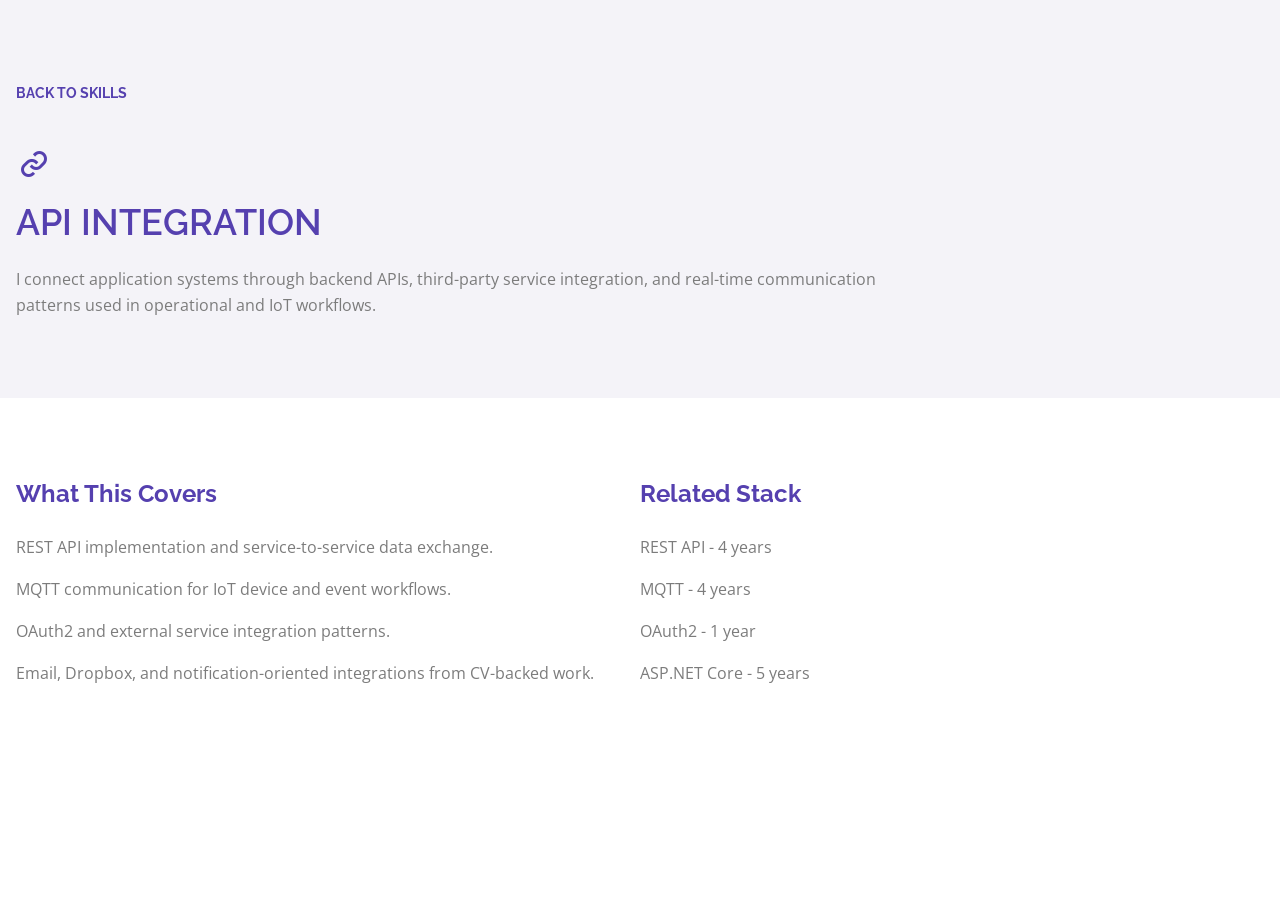
==== skills/api-integration.html @ 50626a50 "Add project links skill pages and contact map" ====
<!DOCTYPE html>
<html lang="en">
  <head>
    <meta charset="utf-8" />
    <meta name="viewport" content="width=device-width, initial-scale=1, shrink-to-fit=no" />
    <title>API Integration | Vuong Tan Nhac</title>
    <meta name="description" content="API integration skills for Vuong Tan Nhac, Senior .NET Developer." />
    <link rel="icon" type="image/png" href="/assets/img/favicon.png" />
    <link crossorigin="crossorigin" href="https://fonts.gstatic.com" rel="preconnect" />
    <link href="https://fonts.googleapis.com/css2?family=Open+Sans:wght@300;400;600;700&family=Raleway:wght@500;600;700&display=swap" rel="stylesheet" />
    <link href="https://unpkg.com/boxicons@2.0.7/css/boxicons.min.css" rel="stylesheet" />
    <link crossorigin="anonymous" href="/assets/styles/main.min.css" media="screen" rel="stylesheet" />
    <style>
      .skill-list {
        display: grid;
        gap: 1rem;
      }
    </style>
  </head>
  <body class="bg-white font-body text-black">
    <main>
      <section class="bg-grey-50">
        <div class="container py-16 md:py-20">
          <a class="font-header text-sm font-bold uppercase text-primary" href="/#skills">Back to skills</a>
          <div class="pt-10">
            <i class="bx bx-link text-4xl text-primary"></i>
            <h1 class="pt-4 font-header text-3xl font-semibold uppercase text-primary sm:text-4xl">API Integration</h1>
            <p class="max-w-4xl pt-6 leading-relaxed text-grey-20">
              I connect application systems through backend APIs, third-party service integration, and real-time communication patterns used in operational and IoT workflows.
            </p>
          </div>
        </div>
      </section>
      <section class="container py-16 md:py-20">
        <div class="grid gap-10 md:grid-cols-2">
          <div>
            <h2 class="font-header text-2xl font-bold text-primary">What This Covers</h2>
            <ul class="skill-list pt-6 leading-relaxed text-grey-20">
              <li>REST API implementation and service-to-service data exchange.</li>
              <li>MQTT communication for IoT device and event workflows.</li>
              <li>OAuth2 and external service integration patterns.</li>
              <li>Email, Dropbox, and notification-oriented integrations from CV-backed work.</li>
            </ul>
          </div>
          <div>
            <h2 class="font-header text-2xl font-bold text-primary">Related Stack</h2>
            <ul class="skill-list pt-6 leading-relaxed text-grey-20">
              <li>REST API - 4 years</li>
              <li>MQTT - 4 years</li>
              <li>OAuth2 - 1 year</li>
              <li>ASP.NET Core - 5 years</li>
            </ul>
          </div>
        </div>
      </section>
    </main>
  </body>
</html>
---- assets/styles/main.min.css ----
*,:after,:before{--tw-border-spacing-x:0;--tw-border-spacing-y:0;--tw-translate-x:0;--tw-translate-y:0;--tw-rotate:0;--tw-skew-x:0;--tw-skew-y:0;--tw-scale-x:1;--tw-scale-y:1;--tw-pan-x: ;--tw-pan-y: ;--tw-pinch-zoom: ;--tw-scroll-snap-strictness:proximity;--tw-gradient-from-position: ;--tw-gradient-via-position: ;--tw-gradient-to-position: ;--tw-ordinal: ;--tw-slashed-zero: ;--tw-numeric-figure: ;--tw-numeric-spacing: ;--tw-numeric-fraction: ;--tw-ring-inset: ;--tw-ring-offset-width:0px;--tw-ring-offset-color:#fff;--tw-ring-color:rgba(59,130,246,.5);--tw-ring-offset-shadow:0 0 #0000;--tw-ring-shadow:0 0 #0000;--tw-shadow:0 0 #0000;--tw-shadow-colored:0 0 #0000;--tw-blur: ;--tw-brightness: ;--tw-contrast: ;--tw-grayscale: ;--tw-hue-rotate: ;--tw-invert: ;--tw-saturate: ;--tw-sepia: ;--tw-drop-shadow: ;--tw-backdrop-blur: ;--tw-backdrop-brightness: ;--tw-backdrop-contrast: ;--tw-backdrop-grayscale: ;--tw-backdrop-hue-rotate: ;--tw-backdrop-invert: ;--tw-backdrop-opacity: ;--tw-backdrop-saturate: ;--tw-backdrop-sepia: ;--tw-contain-size: ;--tw-contain-layout: ;--tw-contain-paint: ;--tw-contain-style: }::-ms-backdrop{--tw-border-spacing-x:0;--tw-border-spacing-y:0;--tw-translate-x:0;--tw-translate-y:0;--tw-rotate:0;--tw-skew-x:0;--tw-skew-y:0;--tw-scale-x:1;--tw-scale-y:1;--tw-pan-x: ;--tw-pan-y: ;--tw-pinch-zoom: ;--tw-scroll-snap-strictness:proximity;--tw-gradient-from-position: ;--tw-gradient-via-position: ;--tw-gradient-to-position: ;--tw-ordinal: ;--tw-slashed-zero: ;--tw-numeric-figure: ;--tw-numeric-spacing: ;--tw-numeric-fraction: ;--tw-ring-inset: ;--tw-ring-offset-width:0px;--tw-ring-offset-color:#fff;--tw-ring-color:rgba(59,130,246,.5);--tw-ring-offset-shadow:0 0 #0000;--tw-ring-shadow:0 0 #0000;--tw-shadow:0 0 #0000;--tw-shadow-colored:0 0 #0000;--tw-blur: ;--tw-brightness: ;--tw-contrast: ;--tw-grayscale: ;--tw-hue-rotate: ;--tw-invert: ;--tw-saturate: ;--tw-sepia: ;--tw-drop-shadow: ;--tw-backdrop-blur: ;--tw-backdrop-brightness: ;--tw-backdrop-contrast: ;--tw-backdrop-grayscale: ;--tw-backdrop-hue-rotate: ;--tw-backdrop-invert: ;--tw-backdrop-opacity: ;--tw-backdrop-saturate: ;--tw-backdrop-sepia: ;--tw-contain-size: ;--tw-contain-layout: ;--tw-contain-paint: ;--tw-contain-style: }::backdrop{--tw-border-spacing-x:0;--tw-border-spacing-y:0;--tw-translate-x:0;--tw-translate-y:0;--tw-rotate:0;--tw-skew-x:0;--tw-skew-y:0;--tw-scale-x:1;--tw-scale-y:1;--tw-pan-x: ;--tw-pan-y: ;--tw-pinch-zoom: ;--tw-scroll-snap-strictness:proximity;--tw-gradient-from-position: ;--tw-gradient-via-position: ;--tw-gradient-to-position: ;--tw-ordinal: ;--tw-slashed-zero: ;--tw-numeric-figure: ;--tw-numeric-spacing: ;--tw-numeric-fraction: ;--tw-ring-inset: ;--tw-ring-offset-width:0px;--tw-ring-offset-color:#fff;--tw-ring-color:rgba(59,130,246,.5);--tw-ring-offset-shadow:0 0 #0000;--tw-ring-shadow:0 0 #0000;--tw-shadow:0 0 #0000;--tw-shadow-colored:0 0 #0000;--tw-blur: ;--tw-brightness: ;--tw-contrast: ;--tw-grayscale: ;--tw-hue-rotate: ;--tw-invert: ;--tw-saturate: ;--tw-sepia: ;--tw-drop-shadow: ;--tw-backdrop-blur: ;--tw-backdrop-brightness: ;--tw-backdrop-contrast: ;--tw-backdrop-grayscale: ;--tw-backdrop-hue-rotate: ;--tw-backdrop-invert: ;--tw-backdrop-opacity: ;--tw-backdrop-saturate: ;--tw-backdrop-sepia: ;--tw-contain-size: ;--tw-contain-layout: ;--tw-contain-paint: ;--tw-contain-style: }/*! tailwindcss v3.4.19 | MIT License | https://tailwindcss.com*/*,:after,:before{border:0 solid;-webkit-box-sizing:border-box;box-sizing:border-box}:after,:before{--tw-content:""}:host,html{-webkit-text-size-adjust:100%;-webkit-font-feature-settings:normal;font-feature-settings:normal;-webkit-tap-highlight-color:transparent;font-family:ui-sans-serif,system-ui,sans-serif,Apple Color Emoji,Segoe UI Emoji,Segoe UI Symbol,Noto Color Emoji;font-variation-settings:normal;line-height:1.5;-moz-tab-size:4;-o-tab-size:4;tab-size:4}body{line-height:inherit;margin:0}hr{border-top-width:1px;color:inherit;height:0}abbr:where([title]){-webkit-text-decoration:underline dotted;text-decoration:underline dotted}h1,h2,h3,h4,h5,h6{font-size:inherit;font-weight:inherit}a{color:inherit;text-decoration:inherit}b,strong{font-weight:bolder}code,kbd,pre,samp{-webkit-font-feature-settings:normal;font-feature-settings:normal;font-family:ui-monospace,SFMono-Regular,Menlo,Monaco,Consolas,Liberation Mono,Courier New,monospace;font-size:1em;font-variation-settings:normal}small{font-size:80%}sub,sup{font-size:75%;line-height:0;position:relative;vertical-align:baseline}sub{bottom:-.25em}sup{top:-.5em}table{border-collapse:collapse;border-color:inherit;text-indent:0}button,input,optgroup,select,textarea{-webkit-font-feature-settings:inherit;font-feature-settings:inherit;color:inherit;font-family:inherit;font-size:100%;font-variation-settings:inherit;font-weight:inherit;letter-spacing:inherit;line-height:inherit;margin:0;padding:0}button,select{text-transform:none}button,input:where([type=button]),input:where([type=reset]),input:where([type=submit]){-webkit-appearance:button;background-color:transparent;background-image:none}:-moz-focusring{outline:auto}:-moz-ui-invalid{box-shadow:none}progress{vertical-align:baseline}::-webkit-inner-spin-button,::-webkit-outer-spin-button{height:auto}[type=search]{-webkit-appearance:textfield;outline-offset:-2px}::-webkit-search-decoration{-webkit-appearance:none}::-webkit-file-upload-button{-webkit-appearance:button;font:inherit}summary{display:list-item}blockquote,dd,dl,figure,h1,h2,h3,h4,h5,h6,hr,p,pre{margin:0}fieldset{margin:0}fieldset,legend{padding:0}menu,ol,ul{list-style:none;margin:0;padding:0}dialog{padding:0}textarea{resize:vertical}input::-webkit-input-placeholder,textarea::-webkit-input-placeholder{color:#9ca3af;opacity:1}input::-moz-placeholder,textarea::-moz-placeholder{color:#9ca3af;opacity:1}input:-ms-input-placeholder,textarea:-ms-input-placeholder{color:#9ca3af;opacity:1}input::-ms-input-placeholder,textarea::-ms-input-placeholder{color:#9ca3af;opacity:1}input::placeholder,textarea::placeholder{color:#9ca3af;opacity:1}[role=button],button{cursor:pointer}:disabled{cursor:default}audio,canvas,embed,iframe,img,object,svg,video{display:block;vertical-align:middle}img,video{height:auto;max-width:100%}[hidden]:where(:not([hidden=until-found])){display:none}[multiple],[type=date],[type=datetime-local],[type=email],[type=month],[type=number],[type=password],[type=search],[type=tel],[type=text],[type=time],[type=url],[type=week],select,textarea{--tw-shadow:0 0 #0000;-webkit-appearance:none;-moz-appearance:none;appearance:none;background-color:#fff;border-color:#6b7280;border-radius:0;border-width:1px;font-size:1rem;line-height:1.5rem;padding:.5rem .75rem}[multiple]:focus,[type=date]:focus,[type=datetime-local]:focus,[type=email]:focus,[type=month]:focus,[type=number]:focus,[type=password]:focus,[type=search]:focus,[type=tel]:focus,[type=text]:focus,[type=time]:focus,[type=url]:focus,[type=week]:focus,select:focus,textarea:focus{--tw-ring-inset:var(--tw-empty,/*!*/ /*!*/);--tw-ring-offset-width:0px;--tw-ring-offset-color:#fff;--tw-ring-color:#2563eb;--tw-ring-offset-shadow:var(--tw-ring-inset) 0 0 0 var(--tw-ring-offset-width) var(--tw-ring-offset-color);--tw-ring-shadow:var(--tw-ring-inset) 0 0 0 calc(1px + var(--tw-ring-offset-width)) var(--tw-ring-color);border-color:#2563eb;-webkit-box-shadow:var(--tw-ring-offset-shadow),var(--tw-ring-shadow),var(--tw-shadow);box-shadow:var(--tw-ring-offset-shadow),var(--tw-ring-shadow),var(--tw-shadow);outline:2px solid transparent;outline-offset:2px}input::-webkit-input-placeholder,textarea::-webkit-input-placeholder{color:#6b7280;opacity:1}input::-moz-placeholder,textarea::-moz-placeholder{color:#6b7280;opacity:1}input:-ms-input-placeholder,textarea:-ms-input-placeholder{color:#6b7280;opacity:1}input::-ms-input-placeholder,textarea::-ms-input-placeholder{color:#6b7280;opacity:1}input::placeholder,textarea::placeholder{color:#6b7280;opacity:1}::-webkit-datetime-edit-fields-wrapper{padding:0}::-webkit-date-and-time-value{min-height:1.5em}::-webkit-datetime-edit,::-webkit-datetime-edit-day-field,::-webkit-datetime-edit-hour-field,::-webkit-datetime-edit-meridiem-field,::-webkit-datetime-edit-millisecond-field,::-webkit-datetime-edit-minute-field,::-webkit-datetime-edit-month-field,::-webkit-datetime-edit-second-field,::-webkit-datetime-edit-year-field{padding-bottom:0;padding-top:0}select{color-adjust:exact;background-image:url("data:image/svg+xml;charset=utf-8,%3Csvg xmlns='http://www.w3.org/2000/svg' fill='none' viewBox='0 0 20 20'%3E%3Cpath stroke='%236b7280' stroke-linecap='round' stroke-linejoin='round' stroke-width='1.5' d='m6 8 4 4 4-4'/%3E%3C/svg%3E");background-position:right .5rem center;background-repeat:no-repeat;background-size:1.5em 1.5em;padding-right:2.5rem;-webkit-print-color-adjust:exact}[multiple]{color-adjust:unset;background-image:none;background-position:0 0;background-repeat:unset;background-size:initial;padding-right:.75rem;-webkit-print-color-adjust:unset}[type=checkbox],[type=radio]{color-adjust:exact;-ms-flex-negative:0;--tw-shadow:0 0 #0000;-webkit-appearance:none;-moz-appearance:none;appearance:none;background-color:#fff;background-origin:border-box;border-color:#6b7280;border-width:1px;color:#2563eb;display:inline-block;flex-shrink:0;height:1rem;padding:0;-webkit-print-color-adjust:exact;-webkit-user-select:none;-moz-user-select:none;-ms-user-select:none;user-select:none;vertical-align:middle;width:1rem}[type=checkbox]{border-radius:0}[type=radio]{border-radius:100%}[type=checkbox]:focus,[type=radio]:focus{--tw-ring-inset:var(--tw-empty,/*!*/ /*!*/);--tw-ring-offset-width:2px;--tw-ring-offset-color:#fff;--tw-ring-color:#2563eb;--tw-ring-offset-shadow:var(--tw-ring-inset) 0 0 0 var(--tw-ring-offset-width) var(--tw-ring-offset-color);--tw-ring-shadow:var(--tw-ring-inset) 0 0 0 calc(2px + var(--tw-ring-offset-width)) var(--tw-ring-color);-webkit-box-shadow:var(--tw-ring-offset-shadow),var(--tw-ring-shadow),var(--tw-shadow);box-shadow:var(--tw-ring-offset-shadow),var(--tw-ring-shadow),var(--tw-shadow);outline:2px solid transparent;outline-offset:2px}[type=checkbox]:checked,[type=radio]:checked{background-color:currentColor;background-position:50%;background-repeat:no-repeat;background-size:100% 100%;border-color:transparent}[type=checkbox]:checked{background-image:url("data:image/svg+xml;charset=utf-8,%3Csvg viewBox='0 0 16 16' fill='%23fff' xmlns='http://www.w3.org/2000/svg'%3E%3Cpath d='M12.207 4.793a1 1 0 0 1 0 1.414l-5 5a1 1 0 0 1-1.414 0l-2-2a1 1 0 0 1 1.414-1.414L6.5 9.086l4.293-4.293a1 1 0 0 1 1.414 0z'/%3E%3C/svg%3E")}[type=radio]:checked{background-image:url("data:image/svg+xml;charset=utf-8,%3Csvg viewBox='0 0 16 16' fill='%23fff' xmlns='http://www.w3.org/2000/svg'%3E%3Ccircle cx='8' cy='8' r='3'/%3E%3C/svg%3E")}[type=checkbox]:checked:focus,[type=checkbox]:checked:hover,[type=radio]:checked:focus,[type=radio]:checked:hover{background-color:currentColor;border-color:transparent}[type=checkbox]:indeterminate{background-color:currentColor;background-image:url("data:image/svg+xml;charset=utf-8,%3Csvg xmlns='http://www.w3.org/2000/svg' fill='none' viewBox='0 0 16 16'%3E%3Cpath stroke='%23fff' stroke-linecap='round' stroke-linejoin='round' stroke-width='2' d='M4 8h8'/%3E%3C/svg%3E");background-position:50%;background-repeat:no-repeat;background-size:100% 100%;border-color:transparent}[type=checkbox]:indeterminate:focus,[type=checkbox]:indeterminate:hover{background-color:currentColor;border-color:transparent}[type=file]{background:unset;border-color:inherit;border-radius:0;border-width:0;font-size:unset;line-height:inherit;padding:0}[type=file]:focus{outline:1px auto -webkit-focus-ring-color}.container{margin-left:auto;margin-right:auto;padding-left:1rem;padding-right:1rem;width:100%}@media (min-width:375px){.container{max-width:375px}}@media (min-width:640px){.container{max-width:640px}}@media (min-width:768px){.container{max-width:768px}}@media (min-width:1024px){.container{max-width:1024px}}@media (min-width:1280px){.container{max-width:1280px}}@media (min-width:1536px){.container{max-width:1536px}}.prose{color:var(--tw-prose-body);max-width:65ch}.prose :where(p):not(:where([class~=not-prose],[class~=not-prose] *)){margin-bottom:1.25em;margin-top:1.25em}.prose :where([class~=lead]):not(:where([class~=not-prose],[class~=not-prose] *)){color:var(--tw-prose-lead);font-size:1.25em;line-height:1.6;margin-bottom:1.2em;margin-top:1.2em}.prose :where(a):not(:where([class~=not-prose],[class~=not-prose] *)){color:var(--tw-prose-links);font-weight:500;text-decoration:underline}.prose :where(strong):not(:where([class~=not-prose],[class~=not-prose] *)){color:var(--tw-prose-bold);font-weight:600}.prose :where(a strong):not(:where([class~=not-prose],[class~=not-prose] *)){color:inherit}.prose :where(blockquote strong):not(:where([class~=not-prose],[class~=not-prose] *)){color:inherit}.prose :where(thead th strong):not(:where([class~=not-prose],[class~=not-prose] *)){color:inherit}.prose :where(ol):not(:where([class~=not-prose],[class~=not-prose] *)){-webkit-padding-start:1.625em;list-style-type:decimal;margin-bottom:1.25em;margin-top:1.25em;padding-inline-start:1.625em}.prose :where(ol[type=A]):not(:where([class~=not-prose],[class~=not-prose] *)){list-style-type:upper-alpha}.prose :where(ol[type=a]):not(:where([class~=not-prose],[class~=not-prose] *)){list-style-type:lower-alpha}.prose :where(ol[type=A s]):not(:where([class~=not-prose],[class~=not-prose] *)){list-style-type:upper-alpha}.prose :where(ol[type=a s]):not(:where([class~=not-prose],[class~=not-prose] *)){list-style-type:lower-alpha}.prose :where(ol[type=I]):not(:where([class~=not-prose],[class~=not-prose] *)){list-style-type:upper-roman}.prose :where(ol[type=i]):not(:where([class~=not-prose],[class~=not-prose] *)){list-style-type:lower-roman}.prose :where(ol[type=I s]):not(:where([class~=not-prose],[class~=not-prose] *)){list-style-type:upper-roman}.prose :where(ol[type=i s]):not(:where([class~=not-prose],[class~=not-prose] *)){list-style-type:lower-roman}.prose :where(ol[type="1"]):not(:where([class~=not-prose],[class~=not-prose] *)){list-style-type:decimal}.prose :where(ul):not(:where([class~=not-prose],[class~=not-prose] *)){-webkit-padding-start:1.625em;list-style-type:disc;margin-bottom:1.25em;margin-top:1.25em;padding-inline-start:1.625em}.prose :where(ol>li):not(:where([class~=not-prose],[class~=not-prose] *))::marker{color:var(--tw-prose-counters);font-weight:400}.prose :where(ul>li):not(:where([class~=not-prose],[class~=not-prose] *))::marker{color:var(--tw-prose-bullets)}.prose :where(dt):not(:where([class~=not-prose],[class~=not-prose] *)){color:var(--tw-prose-headings);font-weight:600;margin-top:1.25em}.prose :where(hr):not(:where([class~=not-prose],[class~=not-prose] *)){border-color:var(--tw-prose-hr);border-top-width:1px;margin-bottom:3em;margin-top:3em}.prose :where(blockquote):not(:where([class~=not-prose],[class~=not-prose] *)){-webkit-padding-start:1em;border-inline-start-color:var(--tw-prose-quote-borders);border-inline-start-width:.25rem;color:var(--tw-prose-quotes);font-style:italic;font-weight:500;margin-bottom:1.6em;margin-top:1.6em;padding-inline-start:1em;quotes:"\201C""\201D""\2018""\2019"}.prose :where(blockquote p:first-of-type):not(:where([class~=not-prose],[class~=not-prose] *)):before{content:open-quote}.prose :where(blockquote p:last-of-type):not(:where([class~=not-prose],[class~=not-prose] *)):after{content:close-quote}.prose :where(h1):not(:where([class~=not-prose],[class~=not-prose] *)){color:var(--tw-prose-headings);font-size:2.25em;font-weight:800;line-height:1.1111111;margin-bottom:.8888889em;margin-top:0}.prose :where(h1 strong):not(:where([class~=not-prose],[class~=not-prose] *)){color:inherit;font-weight:900}.prose :where(h2):not(:where([class~=not-prose],[class~=not-prose] *)){color:var(--tw-prose-headings);font-size:1.5em;font-weight:700;line-height:1.3333333;margin-bottom:1em;margin-top:2em}.prose :where(h2 strong):not(:where([class~=not-prose],[class~=not-prose] *)){color:inherit;font-weight:800}.prose :where(h3):not(:where([class~=not-prose],[class~=not-prose] *)){color:var(--tw-prose-headings);font-size:1.25em;font-weight:600;line-height:1.6;margin-bottom:.6em;margin-top:1.6em}.prose :where(h3 strong):not(:where([class~=not-prose],[class~=not-prose] *)){color:inherit;font-weight:700}.prose :where(h4):not(:where([class~=not-prose],[class~=not-prose] *)){color:var(--tw-prose-headings);font-weight:600;line-height:1.5;margin-bottom:.5em;margin-top:1.5em}.prose :where(h4 strong):not(:where([class~=not-prose],[class~=not-prose] *)){color:inherit;font-weight:700}.prose :where(img):not(:where([class~=not-prose],[class~=not-prose] *)){margin-bottom:2em;margin-top:2em}.prose :where(picture):not(:where([class~=not-prose],[class~=not-prose] *)){display:block;margin-bottom:2em;margin-top:2em}.prose :where(video):not(:where([class~=not-prose],[class~=not-prose] *)){margin-bottom:2em;margin-top:2em}.prose :where(kbd):not(:where([class~=not-prose],[class~=not-prose] *)){-webkit-padding-end:.375em;-webkit-padding-start:.375em;border-radius:.3125rem;-webkit-box-shadow:0 0 0 1px var(--tw-prose-kbd-shadows),0 3px 0 var(--tw-prose-kbd-shadows);box-shadow:0 0 0 1px var(--tw-prose-kbd-shadows),0 3px 0 var(--tw-prose-kbd-shadows);color:var(--tw-prose-kbd);font-family:inherit;font-size:.875em;font-weight:500;padding-inline-end:.375em;padding-bottom:.1875em;padding-top:.1875em;padding-inline-start:.375em}.prose :where(code):not(:where([class~=not-prose],[class~=not-prose] *)){color:var(--tw-prose-code);font-size:.875em;font-weight:600}.prose :where(code):not(:where([class~=not-prose],[class~=not-prose] *)):before{content:"`"}.prose :where(code):not(:where([class~=not-prose],[class~=not-prose] *)):after{content:"`"}.prose :where(a code):not(:where([class~=not-prose],[class~=not-prose] *)){color:inherit}.prose :where(h1 code):not(:where([class~=not-prose],[class~=not-prose] *)){color:inherit}.prose :where(h2 code):not(:where([class~=not-prose],[class~=not-prose] *)){color:inherit;font-size:.875em}.prose :where(h3 code):not(:where([class~=not-prose],[class~=not-prose] *)){color:inherit;font-size:.9em}.prose :where(h4 code):not(:where([class~=not-prose],[class~=not-prose] *)){color:inherit}.prose :where(blockquote code):not(:where([class~=not-prose],[class~=not-prose] *)){color:inherit}.prose :where(thead th code):not(:where([class~=not-prose],[class~=not-prose] *)){color:inherit}.prose :where(pre):not(:where([class~=not-prose],[class~=not-prose] *)){-webkit-padding-end:1.1428571em;-webkit-padding-start:1.1428571em;background-color:var(--tw-prose-pre-bg);border-radius:.375rem;color:var(--tw-prose-pre-code);font-size:.875em;font-weight:400;line-height:1.7142857;margin-bottom:1.7142857em;margin-top:1.7142857em;overflow-x:auto;padding-inline-end:1.1428571em;padding-bottom:.8571429em;padding-top:.8571429em;padding-inline-start:1.1428571em}.prose :where(pre code):not(:where([class~=not-prose],[class~=not-prose] *)){background-color:transparent;border-radius:0;border-width:0;color:inherit;font-family:inherit;font-size:inherit;font-weight:inherit;line-height:inherit;padding:0}.prose :where(pre code):not(:where([class~=not-prose],[class~=not-prose] *)):before{content:none}.prose :where(pre code):not(:where([class~=not-prose],[class~=not-prose] *)):after{content:none}.prose :where(table):not(:where([class~=not-prose],[class~=not-prose] *)){font-size:.875em;line-height:1.7142857;margin-bottom:2em;margin-top:2em;table-layout:auto;width:100%}.prose :where(thead):not(:where([class~=not-prose],[class~=not-prose] *)){border-bottom-color:var(--tw-prose-th-borders);border-bottom-width:1px}.prose :where(thead th):not(:where([class~=not-prose],[class~=not-prose] *)){-webkit-padding-end:.5714286em;-webkit-padding-start:.5714286em;color:var(--tw-prose-headings);font-weight:600;padding-inline-end:.5714286em;padding-bottom:.5714286em;padding-inline-start:.5714286em;vertical-align:bottom}.prose :where(tbody tr):not(:where([class~=not-prose],[class~=not-prose] *)){border-bottom-color:var(--tw-prose-td-borders);border-bottom-width:1px}.prose :where(tbody tr:last-child):not(:where([class~=not-prose],[class~=not-prose] *)){border-bottom-width:0}.prose :where(tbody td):not(:where([class~=not-prose],[class~=not-prose] *)){vertical-align:baseline}.prose :where(tfoot):not(:where([class~=not-prose],[class~=not-prose] *)){border-top-color:var(--tw-prose-th-borders);border-top-width:1px}.prose :where(tfoot td):not(:where([class~=not-prose],[class~=not-prose] *)){vertical-align:top}.prose :where(th,td):not(:where([class~=not-prose],[class~=not-prose] *)){text-align:start}.prose :where(figure>*):not(:where([class~=not-prose],[class~=not-prose] *)){margin-bottom:0;margin-top:0}.prose :where(figcaption):not(:where([class~=not-prose],[class~=not-prose] *)){color:var(--tw-prose-captions);font-size:.875em;line-height:1.4285714;margin-top:.8571429em}.prose{--tw-prose-body:#374151;--tw-prose-headings:#111827;--tw-prose-lead:#4b5563;--tw-prose-links:#111827;--tw-prose-bold:#111827;--tw-prose-counters:#6b7280;--tw-prose-bullets:#d1d5db;--tw-prose-hr:#e5e7eb;--tw-prose-quotes:#111827;--tw-prose-quote-borders:#e5e7eb;--tw-prose-captions:#6b7280;--tw-prose-kbd:#111827;--tw-prose-kbd-shadows:rgba(17,24,39,.1);--tw-prose-code:#111827;--tw-prose-pre-code:#e5e7eb;--tw-prose-pre-bg:#1f2937;--tw-prose-th-borders:#d1d5db;--tw-prose-td-borders:#e5e7eb;--tw-prose-invert-body:#d1d5db;--tw-prose-invert-headings:#fff;--tw-prose-invert-lead:#9ca3af;--tw-prose-invert-links:#fff;--tw-prose-invert-bold:#fff;--tw-prose-invert-counters:#9ca3af;--tw-prose-invert-bullets:#4b5563;--tw-prose-invert-hr:#374151;--tw-prose-invert-quotes:#f3f4f6;--tw-prose-invert-quote-borders:#374151;--tw-prose-invert-captions:#9ca3af;--tw-prose-invert-kbd:#fff;--tw-prose-invert-kbd-shadows:hsla(0,0%,100%,.1);--tw-prose-invert-code:#fff;--tw-prose-invert-pre-code:#d1d5db;--tw-prose-invert-pre-bg:rgba(0,0,0,.5);--tw-prose-invert-th-borders:#4b5563;--tw-prose-invert-td-borders:#374151;font-size:1rem;line-height:1.75}.prose :where(picture>img):not(:where([class~=not-prose],[class~=not-prose] *)){margin-bottom:0;margin-top:0}.prose :where(li):not(:where([class~=not-prose],[class~=not-prose] *)){margin-bottom:.5em;margin-top:.5em}.prose :where(ol>li):not(:where([class~=not-prose],[class~=not-prose] *)){-webkit-padding-start:.375em;padding-inline-start:.375em}.prose :where(ul>li):not(:where([class~=not-prose],[class~=not-prose] *)){-webkit-padding-start:.375em;padding-inline-start:.375em}.prose :where(.prose>ul>li p):not(:where([class~=not-prose],[class~=not-prose] *)){margin-bottom:.75em;margin-top:.75em}.prose :where(.prose>ul>li>p:first-child):not(:where([class~=not-prose],[class~=not-prose] *)){margin-top:1.25em}.prose :where(.prose>ul>li>p:last-child):not(:where([class~=not-prose],[class~=not-prose] *)){margin-bottom:1.25em}.prose :where(.prose>ol>li>p:first-child):not(:where([class~=not-prose],[class~=not-prose] *)){margin-top:1.25em}.prose :where(.prose>ol>li>p:last-child):not(:where([class~=not-prose],[class~=not-prose] *)){margin-bottom:1.25em}.prose :where(ul ul,ul ol,ol ul,ol ol):not(:where([class~=not-prose],[class~=not-prose] *)){margin-bottom:.75em;margin-top:.75em}.prose :where(dl):not(:where([class~=not-prose],[class~=not-prose] *)){margin-bottom:1.25em;margin-top:1.25em}.prose :where(dd):not(:where([class~=not-prose],[class~=not-prose] *)){-webkit-padding-start:1.625em;margin-top:.5em;padding-inline-start:1.625em}.prose :where(hr+*):not(:where([class~=not-prose],[class~=not-prose] *)){margin-top:0}.prose :where(h2+*):not(:where([class~=not-prose],[class~=not-prose] *)){margin-top:0}.prose :where(h3+*):not(:where([class~=not-prose],[class~=not-prose] *)){margin-top:0}.prose :where(h4+*):not(:where([class~=not-prose],[class~=not-prose] *)){margin-top:0}.prose :where(thead th:first-child):not(:where([class~=not-prose],[class~=not-prose] *)){-webkit-padding-start:0;padding-inline-start:0}.prose :where(thead th:last-child):not(:where([class~=not-prose],[class~=not-prose] *)){-webkit-padding-end:0;padding-inline-end:0}.prose :where(tbody td,tfoot td):not(:where([class~=not-prose],[class~=not-prose] *)){-webkit-padding-end:.5714286em;-webkit-padding-start:.5714286em;padding-inline-end:.5714286em;padding-bottom:.5714286em;padding-top:.5714286em;padding-inline-start:.5714286em}.prose :where(tbody td:first-child,tfoot td:first-child):not(:where([class~=not-prose],[class~=not-prose] *)){-webkit-padding-start:0;padding-inline-start:0}.prose :where(tbody td:last-child,tfoot td:last-child):not(:where([class~=not-prose],[class~=not-prose] *)){-webkit-padding-end:0;padding-inline-end:0}.prose :where(figure):not(:where([class~=not-prose],[class~=not-prose] *)){margin-bottom:2em;margin-top:2em}.prose :where(.prose>:first-child):not(:where([class~=not-prose],[class~=not-prose] *)){margin-top:0}.prose :where(.prose>:last-child):not(:where([class~=not-prose],[class~=not-prose] *)){margin-bottom:0}html{-webkit-font-smoothing:antialiased;-moz-osx-font-smoothing:grayscale;font-family:Open Sans,sans-serif}.pointer-events-none{pointer-events:none}.pointer-events-auto{pointer-events:auto}.static{position:static}.fixed{position:fixed}.absolute{position:absolute}.relative{position:relative}.inset-0{inset:0}.inset-x-0{left:0;right:0}.inset-y-0{bottom:0;top:0}.-right-2{right:-.5rem}.bottom-0{bottom:0}.left-2\/5{left:40%}.left-8{left:2rem}.right-0{right:0}.top-0{top:0}.top-1{top:.25rem}.top-1\/2{top:50%}.z-20{z-index:20}.z-30{z-index:30}.z-50{z-index:50}.z-70{z-index:70}.m-8{margin:2rem}.mx-auto{margin-left:auto;margin-right:auto}.mb-4{margin-bottom:1rem}.ml-0{margin-left:0}.ml-10{margin-left:2.5rem}.ml-2{margin-left:.5rem}.ml-3{margin-left:.75rem}.mr-3{margin-right:.75rem}.mr-4{margin-right:1rem}.mt-0{margin-top:0}.mt-1{margin-top:.25rem}.mt-10{margin-top:2.5rem}.mt-12{margin-top:3rem}.mt-2{margin-top:.5rem}.mt-4{margin-top:1rem}.mt-6{margin-top:1.5rem}.mt-8{margin-top:2rem}.block{display:block}.inline{display:inline}.flex{display:-webkit-box;display:-ms-flexbox;display:flex}.inline-flex{display:-webkit-inline-box;display:-ms-inline-flexbox;display:inline-flex}.table{display:table}.grid{display:grid}.hidden{display:none}.h-0\.5{height:.125rem}.h-10{height:2.5rem}.h-12{height:3rem}.h-20{height:5rem}.h-24{height:6rem}.h-3{height:.75rem}.h-4{height:1rem}.h-48{height:12rem}.h-72{height:18rem}.h-auto{height:auto}.max-h-screen{max-height:100vh}.min-h-screen{min-height:100vh}.w-0\.5{width:.125rem}.w-2\/3{width:66.666667%}.w-20{width:5rem}.w-24{width:6rem}.w-3\/4{width:75%}.w-32{width:8rem}.w-4{width:1rem}.w-5\/6{width:83.333333%}.w-auto{width:auto}.w-full{width:100%}.max-w-4xl{max-width:56rem}.max-w-md{max-width:28rem}.max-w-none{max-width:none}.max-w-xl{max-width:36rem}.shrink-0{-ms-flex-negative:0;flex-shrink:0}.-translate-y-1\/2{--tw-translate-y:-50%}.-translate-y-1\/2,.transform{-webkit-transform:translate(var(--tw-translate-x),var(--tw-translate-y)) rotate(var(--tw-rotate)) skewX(var(--tw-skew-x)) skewY(var(--tw-skew-y)) scaleX(var(--tw-scale-x)) scaleY(var(--tw-scale-y));transform:translate(var(--tw-translate-x),var(--tw-translate-y)) rotate(var(--tw-rotate)) skewX(var(--tw-skew-x)) skewY(var(--tw-skew-y)) scaleX(var(--tw-scale-x)) scaleY(var(--tw-scale-y))}.cursor-pointer{cursor:pointer}.grid-cols-1{grid-template-columns:repeat(1,minmax(0,1fr))}.grid-cols-2{grid-template-columns:repeat(2,minmax(0,1fr))}.flex-col{-webkit-box-orient:vertical;-webkit-box-direction:normal;-ms-flex-direction:column;flex-direction:column}.flex-wrap{-ms-flex-wrap:wrap;flex-wrap:wrap}.items-start{-webkit-box-align:start;-ms-flex-align:start;align-items:flex-start}.items-end{-webkit-box-align:end;-ms-flex-align:end;align-items:flex-end}.items-center{-webkit-box-align:center;-ms-flex-align:center;align-items:center}.justify-center{-webkit-box-pack:center;-ms-flex-pack:center;justify-content:center}.justify-between{-webkit-box-pack:justify;-ms-flex-pack:justify;justify-content:space-between}.gap-5{gap:1.25rem}.gap-6{gap:1.5rem}.gap-8{gap:2rem}.space-x-4>:not([hidden])~:not([hidden]){--tw-space-x-reverse:0;margin-left:calc(1rem*(1 - var(--tw-space-x-reverse)));margin-right:calc(1rem*var(--tw-space-x-reverse))}.divide-y>:not([hidden])~:not([hidden]){--tw-divide-y-reverse:0;border-bottom-width:calc(1px*var(--tw-divide-y-reverse));border-top-width:calc(1px*(1 - var(--tw-divide-y-reverse)))}.overflow-hidden{overflow:hidden}.rounded{border-radius:.25rem}.rounded-full{border-radius:9999px}.rounded-md{border-radius:.375rem}.rounded-xl{border-radius:.75rem}.border{border-width:1px}.border-0{border-width:0}.border-2{border-width:2px}.border-8{border-width:8px}.border-b-2{border-bottom-width:2px}.border-l-2{border-left-width:2px}.border-r-2{border-right-width:2px}.border-t{border-top-width:1px}.border-t-0{border-top-width:0}.border-t-2{border-top-width:2px}.border-grey-40{--tw-border-opacity:1;border-color:rgb(146 146 147/var(--tw-border-opacity,1))}.border-grey-50{--tw-border-opacity:1;border-color:rgb(244 243 248/var(--tw-border-opacity,1))}.border-grey-60{--tw-border-opacity:1;border-color:rgb(237 235 246/var(--tw-border-opacity,1))}.border-grey-70{--tw-border-opacity:1;border-color:rgb(216 216 216/var(--tw-border-opacity,1))}.border-lila{--tw-border-opacity:1;border-color:rgb(230 229 236/var(--tw-border-opacity,1))}.border-primary{--tw-border-opacity:1;border-color:rgb(85 64 175/var(--tw-border-opacity,1))}.border-transparent{border-color:transparent}.border-white{--tw-border-opacity:1;border-color:rgb(255 255 255/var(--tw-border-opacity,1))}.bg-black{--tw-bg-opacity:1;background-color:rgb(0 0 0/var(--tw-bg-opacity,1))}.bg-grey-40{--tw-bg-opacity:1;background-color:rgb(146 146 147/var(--tw-bg-opacity,1))}.bg-grey-50{--tw-bg-opacity:1;background-color:rgb(244 243 248/var(--tw-bg-opacity,1))}.bg-grey-70{--tw-bg-opacity:1;background-color:rgb(216 216 216/var(--tw-bg-opacity,1))}.bg-lila{--tw-bg-opacity:1;background-color:rgb(230 229 236/var(--tw-bg-opacity,1))}.bg-primary{--tw-bg-opacity:1;background-color:rgb(85 64 175/var(--tw-bg-opacity,1))}.bg-transparent{background-color:transparent}.bg-white{--tw-bg-opacity:1;background-color:rgb(255 255 255/var(--tw-bg-opacity,1))}.bg-yellow{--tw-bg-opacity:1;background-color:rgb(249 231 28/var(--tw-bg-opacity,1))}.bg-opacity-70{--tw-bg-opacity:0.7}.bg-gradient-to-b{background-image:-webkit-gradient(linear,left top,left bottom,from(var(--tw-gradient-stops)));background-image:linear-gradient(to bottom,var(--tw-gradient-stops))}.bg-gradient-to-r{background-image:-webkit-gradient(linear,left top,right top,from(var(--tw-gradient-stops)));background-image:linear-gradient(to right,var(--tw-gradient-stops))}.from-blog-gradient-from{--tw-gradient-from:#8f9098 var(--tw-gradient-from-position);--tw-gradient-to:hsla(233,4%,58%,0) var(--tw-gradient-to-position);--tw-gradient-stops:var(--tw-gradient-from),var(--tw-gradient-to)}.from-hero-gradient-from{--tw-gradient-from:rgba(85,64,174,.95) var(--tw-gradient-from-position);--tw-gradient-to:rgba(85,64,174,0) var(--tw-gradient-to-position);--tw-gradient-stops:var(--tw-gradient-from),var(--tw-gradient-to)}.to-blog-gradient-to{--tw-gradient-to:#222 var(--tw-gradient-to-position)}.to-hero-gradient-to{--tw-gradient-to:rgba(65,47,144,.93) var(--tw-gradient-to-position)}.bg-cover{background-size:cover}.bg-center{background-position:50%}.bg-top{background-position:top}.bg-no-repeat{background-repeat:no-repeat}.px-0\.5{padding-left:.125rem;padding-right:.125rem}.px-4{padding-left:1rem;padding-right:1rem}.px-5{padding-left:1.25rem;padding-right:1.25rem}.px-6{padding-left:1.5rem;padding-right:1.5rem}.px-8{padding-left:2rem;padding-right:2rem}.py-1{padding-bottom:.25rem;padding-top:.25rem}.py-12{padding-bottom:3rem;padding-top:3rem}.py-16{padding-bottom:4rem;padding-top:4rem}.py-2{padding-bottom:.5rem;padding-top:.5rem}.py-3{padding-bottom:.75rem;padding-top:.75rem}.py-4{padding-bottom:1rem;padding-top:1rem}.py-6{padding-bottom:1.5rem;padding-top:1.5rem}.py-8{padding-bottom:2rem;padding-top:2rem}.pb-12{padding-bottom:3rem}.pb-16{padding-bottom:4rem}.pl-0{padding-left:0}.pl-2{padding-left:.5rem}.pl-4{padding-left:1rem}.pl-5{padding-left:1.25rem}.pl-6{padding-left:1.5rem}.pr-2{padding-right:.5rem}.pt-0\.5{padding-top:.125rem}.pt-1{padding-top:.25rem}.pt-10{padding-top:2.5rem}.pt-12{padding-top:3rem}.pt-16{padding-top:4rem}.pt-2{padding-top:.5rem}.pt-20{padding-top:5rem}.pt-3{padding-top:.75rem}.pt-4{padding-top:1rem}.pt-5{padding-top:1.25rem}.pt-6{padding-top:1.5rem}.pt-8{padding-top:2rem}.text-left{text-align:left}.text-center{text-align:center}.font-body{font-family:Open Sans,sans-serif}.font-header{font-family:Raleway,sans-serif}.text-2xl{font-size:1.5rem;line-height:2rem}.text-3xl{font-size:1.875rem;line-height:2.25rem}.text-4xl{font-size:2.25rem;line-height:2.5rem}.text-base{font-size:1rem;line-height:1.5rem}.text-lg{font-size:1.125rem;line-height:1.75rem}.text-sm{font-size:.875rem;line-height:1.25rem}.text-xl{font-size:1.25rem;line-height:1.75rem}.font-bold{font-weight:700}.font-medium{font-weight:500}.font-semibold{font-weight:600}.uppercase{text-transform:uppercase}.leading-8{line-height:2rem}.leading-loose{line-height:2}.leading-relaxed{line-height:1.625}.leading-tight{line-height:1.25}.tracking-wide{letter-spacing:.025em}.text-black{--tw-text-opacity:1;color:rgb(0 0 0/var(--tw-text-opacity,1))}.text-grey-10{--tw-text-opacity:1;color:rgb(108 107 109/var(--tw-text-opacity,1))}.text-grey-20{--tw-text-opacity:1;color:rgb(124 124 124/var(--tw-text-opacity,1))}.text-grey-30{--tw-text-opacity:1;color:rgb(145 144 145/var(--tw-text-opacity,1))}.text-grey-40{--tw-text-opacity:1;color:rgb(146 146 147/var(--tw-text-opacity,1))}.text-primary{--tw-text-opacity:1;color:rgb(85 64 175/var(--tw-text-opacity,1))}.text-secondary{--tw-text-opacity:1;color:rgb(37 36 38/var(--tw-text-opacity,1))}.text-white{--tw-text-opacity:1;color:rgb(255 255 255/var(--tw-text-opacity,1))}.text-yellow{--tw-text-opacity:1;color:rgb(249 231 28/var(--tw-text-opacity,1))}.underline{text-decoration-line:underline}.antialiased{-webkit-font-smoothing:antialiased;-moz-osx-font-smoothing:grayscale}.opacity-0{opacity:0}.opacity-10{opacity:.1}.opacity-100{opacity:1}.bg-blend-multiply{background-blend-mode:multiply}.shadow{--tw-shadow:0 1px 3px 0 rgba(0,0,0,.1),0 1px 2px -1px rgba(0,0,0,.1);--tw-shadow-colored:0 1px 3px 0 var(--tw-shadow-color),0 1px 2px -1px var(--tw-shadow-color)}.shadow,.shadow-sm{-webkit-box-shadow:var(--tw-ring-offset-shadow,0 0 #0000),var(--tw-ring-shadow,0 0 #0000),var(--tw-shadow);box-shadow:var(--tw-ring-offset-shadow,0 0 #0000),var(--tw-ring-shadow,0 0 #0000),var(--tw-shadow)}.shadow-sm{--tw-shadow:0 1px 2px 0 rgba(0,0,0,.05);--tw-shadow-colored:0 1px 2px 0 var(--tw-shadow-color)}.shadow-xl{--tw-shadow:0 20px 25px -5px rgba(0,0,0,.1),0 8px 10px -6px rgba(0,0,0,.1);--tw-shadow-colored:0 20px 25px -5px var(--tw-shadow-color),0 8px 10px -6px var(--tw-shadow-color);-webkit-box-shadow:var(--tw-ring-offset-shadow,0 0 #0000),var(--tw-ring-shadow,0 0 #0000),var(--tw-shadow);box-shadow:var(--tw-ring-offset-shadow,0 0 #0000),var(--tw-ring-shadow,0 0 #0000),var(--tw-shadow)}.outline{outline-style:solid}.filter{-webkit-filter:var(--tw-blur) var(--tw-brightness) var(--tw-contrast) var(--tw-grayscale) var(--tw-hue-rotate) var(--tw-invert) var(--tw-saturate) var(--tw-sepia) var(--tw-drop-shadow);filter:var(--tw-blur) var(--tw-brightness) var(--tw-contrast) var(--tw-grayscale) var(--tw-hue-rotate) var(--tw-invert) var(--tw-saturate) var(--tw-sepia) var(--tw-drop-shadow)}.transition-all{-webkit-transition-duration:.15s;transition-duration:.15s;-webkit-transition-property:all;transition-property:all;-webkit-transition-timing-function:cubic-bezier(.4,0,.2,1);transition-timing-function:cubic-bezier(.4,0,.2,1)}.transition-colors{-webkit-transition-duration:.15s;transition-duration:.15s;-webkit-transition-property:color,background-color,border-color,text-decoration-color,fill,stroke;transition-property:color,background-color,border-color,text-decoration-color,fill,stroke;-webkit-transition-timing-function:cubic-bezier(.4,0,.2,1);transition-timing-function:cubic-bezier(.4,0,.2,1)}.transition-opacity{-webkit-transition-duration:.15s;transition-duration:.15s;-webkit-transition-property:opacity;transition-property:opacity;-webkit-transition-timing-function:cubic-bezier(.4,0,.2,1);transition-timing-function:cubic-bezier(.4,0,.2,1)}.hover\:scale-105:hover{--tw-scale-x:1.05;--tw-scale-y:1.05;-webkit-transform:translate(var(--tw-translate-x),var(--tw-translate-y)) rotate(var(--tw-rotate)) skewX(var(--tw-skew-x)) skewY(var(--tw-skew-y)) scaleX(var(--tw-scale-x)) scaleY(var(--tw-scale-y));transform:translate(var(--tw-translate-x),var(--tw-translate-y)) rotate(var(--tw-rotate)) skewX(var(--tw-skew-x)) skewY(var(--tw-skew-y)) scaleX(var(--tw-scale-x)) scaleY(var(--tw-scale-y))}.hover\:bg-grey-20:hover{--tw-bg-opacity:1;background-color:rgb(124 124 124/var(--tw-bg-opacity,1))}.hover\:bg-primary:hover{--tw-bg-opacity:1;background-color:rgb(85 64 175/var(--tw-bg-opacity,1))}.hover\:text-white:hover{--tw-text-opacity:1;color:rgb(255 255 255/var(--tw-text-opacity,1))}.hover\:text-yellow:hover{--tw-text-opacity:1;color:rgb(249 231 28/var(--tw-text-opacity,1))}.focus\:border-black:focus{--tw-border-opacity:1;border-color:rgb(0 0 0/var(--tw-border-opacity,1))}.focus\:border-transparent:focus{border-color:transparent}.focus\:bg-white:focus{--tw-bg-opacity:1;background-color:rgb(255 255 255/var(--tw-bg-opacity,1))}.focus\:outline-none:focus{outline:2px solid transparent;outline-offset:2px}.focus\:ring:focus{--tw-ring-offset-shadow:var(--tw-ring-inset) 0 0 0 var(--tw-ring-offset-width) var(--tw-ring-offset-color);--tw-ring-shadow:var(--tw-ring-inset) 0 0 0 calc(3px + var(--tw-ring-offset-width)) var(--tw-ring-color)}.focus\:ring-0:focus,.focus\:ring:focus{-webkit-box-shadow:var(--tw-ring-offset-shadow),var(--tw-ring-shadow),var(--tw-shadow,0 0 #0000);box-shadow:var(--tw-ring-offset-shadow),var(--tw-ring-shadow),var(--tw-shadow,0 0 #0000)}.focus\:ring-0:focus{--tw-ring-offset-shadow:var(--tw-ring-inset) 0 0 0 var(--tw-ring-offset-width) var(--tw-ring-offset-color);--tw-ring-shadow:var(--tw-ring-inset) 0 0 0 calc(var(--tw-ring-offset-width)) var(--tw-ring-color)}.focus\:ring-1:focus{--tw-ring-offset-shadow:var(--tw-ring-inset) 0 0 0 var(--tw-ring-offset-width) var(--tw-ring-offset-color);--tw-ring-shadow:var(--tw-ring-inset) 0 0 0 calc(1px + var(--tw-ring-offset-width)) var(--tw-ring-color);-webkit-box-shadow:var(--tw-ring-offset-shadow),var(--tw-ring-shadow),var(--tw-shadow,0 0 #0000);box-shadow:var(--tw-ring-offset-shadow),var(--tw-ring-shadow),var(--tw-shadow,0 0 #0000)}.focus\:ring-black:focus{--tw-ring-opacity:1;--tw-ring-color:rgb(0 0 0/var(--tw-ring-opacity,1))}.focus\:ring-yellow:focus{--tw-ring-opacity:1;--tw-ring-color:rgb(249 231 28/var(--tw-ring-opacity,1))}.focus\:ring-opacity-50:focus{--tw-ring-opacity:0.5}.focus\:ring-offset-0:focus{--tw-ring-offset-width:0px}.focus\:ring-offset-2:focus{--tw-ring-offset-width:2px}.group:hover .group-hover\:block{display:block}.group:hover .group-hover\:hidden{display:none}.group:hover .group-hover\:bg-yellow{--tw-bg-opacity:1;background-color:rgb(249 231 28/var(--tw-bg-opacity,1))}.group:hover .group-hover\:text-white{--tw-text-opacity:1;color:rgb(255 255 255/var(--tw-text-opacity,1))}.group:hover .group-hover\:text-yellow{--tw-text-opacity:1;color:rgb(249 231 28/var(--tw-text-opacity,1))}.group:hover .group-hover\:opacity-50{opacity:.5}@media (min-width:640px){.sm\:ml-2{margin-left:.5rem}.sm\:mt-0{margin-top:0}.sm\:block{display:block}.sm\:h-56{height:14rem}.sm\:h-64{height:16rem}.sm\:h-84{height:21rem}.sm\:w-2\/3{width:66.666667%}.sm\:w-2\/5{width:40%}.sm\:w-3\/4{width:75%}.sm\:grid-cols-2{grid-template-columns:repeat(2,minmax(0,1fr))}.sm\:flex-row{-webkit-box-orient:horizontal;-webkit-box-direction:normal;-ms-flex-direction:row;flex-direction:row}.sm\:justify-start{-webkit-box-pack:start;-ms-flex-pack:start;justify-content:flex-start}.sm\:py-4{padding-bottom:1rem;padding-top:1rem}.sm\:py-5{padding-bottom:1.25rem;padding-top:1.25rem}.sm\:py-8{padding-bottom:2rem;padding-top:2rem}.sm\:pb-48{padding-bottom:12rem}.sm\:pt-0{padding-top:0}.sm\:pt-10{padding-top:2.5rem}.sm\:pt-4{padding-top:1rem}.sm\:pt-5{padding-top:1.25rem}.sm\:pt-56{padding-top:14rem}.sm\:text-left{text-align:left}.sm\:text-2xl{font-size:1.5rem;line-height:2rem}.sm\:text-4xl{font-size:2.25rem;line-height:2.5rem}.sm\:text-5xl{font-size:3rem;line-height:1}.sm\:leading-9{line-height:2.25rem}}@media (min-width:768px){.md\:mx-0{margin-left:0;margin-right:0}.md\:-mt-1{margin-top:-.25rem}.md\:ml-10{margin-left:2.5rem}.md\:ml-3{margin-left:.75rem}.md\:mt-0{margin-top:0}.md\:mt-10{margin-top:2.5rem}.md\:mt-8{margin-top:2rem}.md\:block{display:block}.md\:h-20{height:5rem}.md\:h-72{height:18rem}.md\:w-1\/2{width:50%}.md\:w-1\/3{width:33.333333%}.md\:w-11\/12{width:91.666667%}.md\:w-2\/5{width:40%}.md\:w-3\/5{width:60%}.md\:w-5\/6{width:83.333333%}.md\:max-w-4xl{max-width:56rem}.md\:grid-cols-2{grid-template-columns:repeat(2,minmax(0,1fr))}.md\:flex-row{-webkit-box-orient:horizontal;-webkit-box-direction:normal;-ms-flex-direction:row;flex-direction:row}.md\:items-start{-webkit-box-align:start;-ms-flex-align:start;align-items:flex-start}.md\:justify-start{-webkit-box-pack:start;-ms-flex-pack:start;justify-content:flex-start}.md\:gap-10{gap:2.5rem}.md\:gap-8{gap:2rem}.md\:py-10{padding-bottom:2.5rem;padding-top:2.5rem}.md\:py-16{padding-bottom:4rem;padding-top:4rem}.md\:py-20{padding-bottom:5rem;padding-top:5rem}.md\:pl-1{padding-left:.25rem}.md\:pl-18{padding-left:4.5rem}.md\:pl-5{padding-left:1.25rem}.md\:pl-8{padding-left:2rem}.md\:pr-5{padding-right:1.25rem}.md\:pt-0{padding-top:0}.md\:pt-10{padding-top:2.5rem}.md\:pt-12{padding-top:3rem}.md\:text-left{text-align:left}.md\:text-4xl{font-size:2.25rem;line-height:2.5rem}.md\:text-5xl{font-size:3rem;line-height:1}.md\:text-6xl{font-size:3.75rem;line-height:1}.md\:text-base{font-size:1rem;line-height:1.5rem}.md\:text-lg{font-size:1.125rem;line-height:1.75rem}.md\:text-xl{font-size:1.25rem;line-height:1.75rem}.md\:leading-9{line-height:2.25rem}}@media (min-width:1024px){.lg\:ml-5{margin-left:1.25rem}.lg\:mr-5{margin-right:1.25rem}.lg\:mt-0{margin-top:0}.lg\:block{display:block}.lg\:hidden{display:none}.lg\:h-64{height:16rem}.lg\:h-96{height:24rem}.lg\:w-1\/3{width:33.333333%}.lg\:w-1\/4{width:25%}.lg\:w-2\/3{width:66.666667%}.lg\:w-2\/5{width:40%}.lg\:w-3\/5{width:60%}.lg\:w-48{width:12rem}.lg\:w-full{width:100%}.lg\:grid-cols-2{grid-template-columns:repeat(2,minmax(0,1fr))}.lg\:grid-cols-3{grid-template-columns:repeat(3,minmax(0,1fr))}.lg\:flex-row{-webkit-box-orient:horizontal;-webkit-box-direction:normal;-ms-flex-direction:row;flex-direction:row}.lg\:justify-start{-webkit-box-pack:start;-ms-flex-pack:start;justify-content:flex-start}.lg\:border-l-0{border-left-width:0}.lg\:border-t-2{border-top-width:2px}.lg\:py-20{padding-bottom:5rem;padding-top:5rem}.lg\:py-24{padding-bottom:6rem;padding-top:6rem}.lg\:pb-48{padding-bottom:12rem}.lg\:pl-12{padding-left:3rem}.lg\:pl-8{padding-left:2rem}.lg\:pt-0{padding-top:0}.lg\:pt-6{padding-top:1.5rem}.lg\:pt-64{padding-top:16rem}.lg\:text-left{text-align:left}.lg\:text-3xl{font-size:1.875rem;line-height:2.25rem}.lg\:text-5xl{font-size:3rem;line-height:1}.lg\:text-6xl{font-size:3.75rem;line-height:1}.lg\:text-lg{font-size:1.125rem;line-height:1.75rem}.lg\:text-xl{font-size:1.25rem;line-height:1.75rem}.lg\:leading-9{line-height:2.25rem}}@media (min-width:1280px){.xl\:h-28{height:7rem}.xl\:h-72{height:18rem}.xl\:w-1\/5{width:20%}.xl\:w-28{width:7rem}.xl\:grid-cols-4{grid-template-columns:repeat(4,minmax(0,1fr))}.xl\:gap-10{gap:2.5rem}.xl\:gap-5{gap:1.25rem}.xl\:py-24{padding-bottom:6rem;padding-top:6rem}.xl\:py-8{padding-bottom:2rem;padding-top:2rem}.xl\:pb-20{padding-bottom:5rem}.xl\:text-6xl{font-size:3.75rem;line-height:1}.xl\:leading-9{line-height:2.25rem}}@media (min-width:1536px){.\32xl\:w-full{width:100%}}
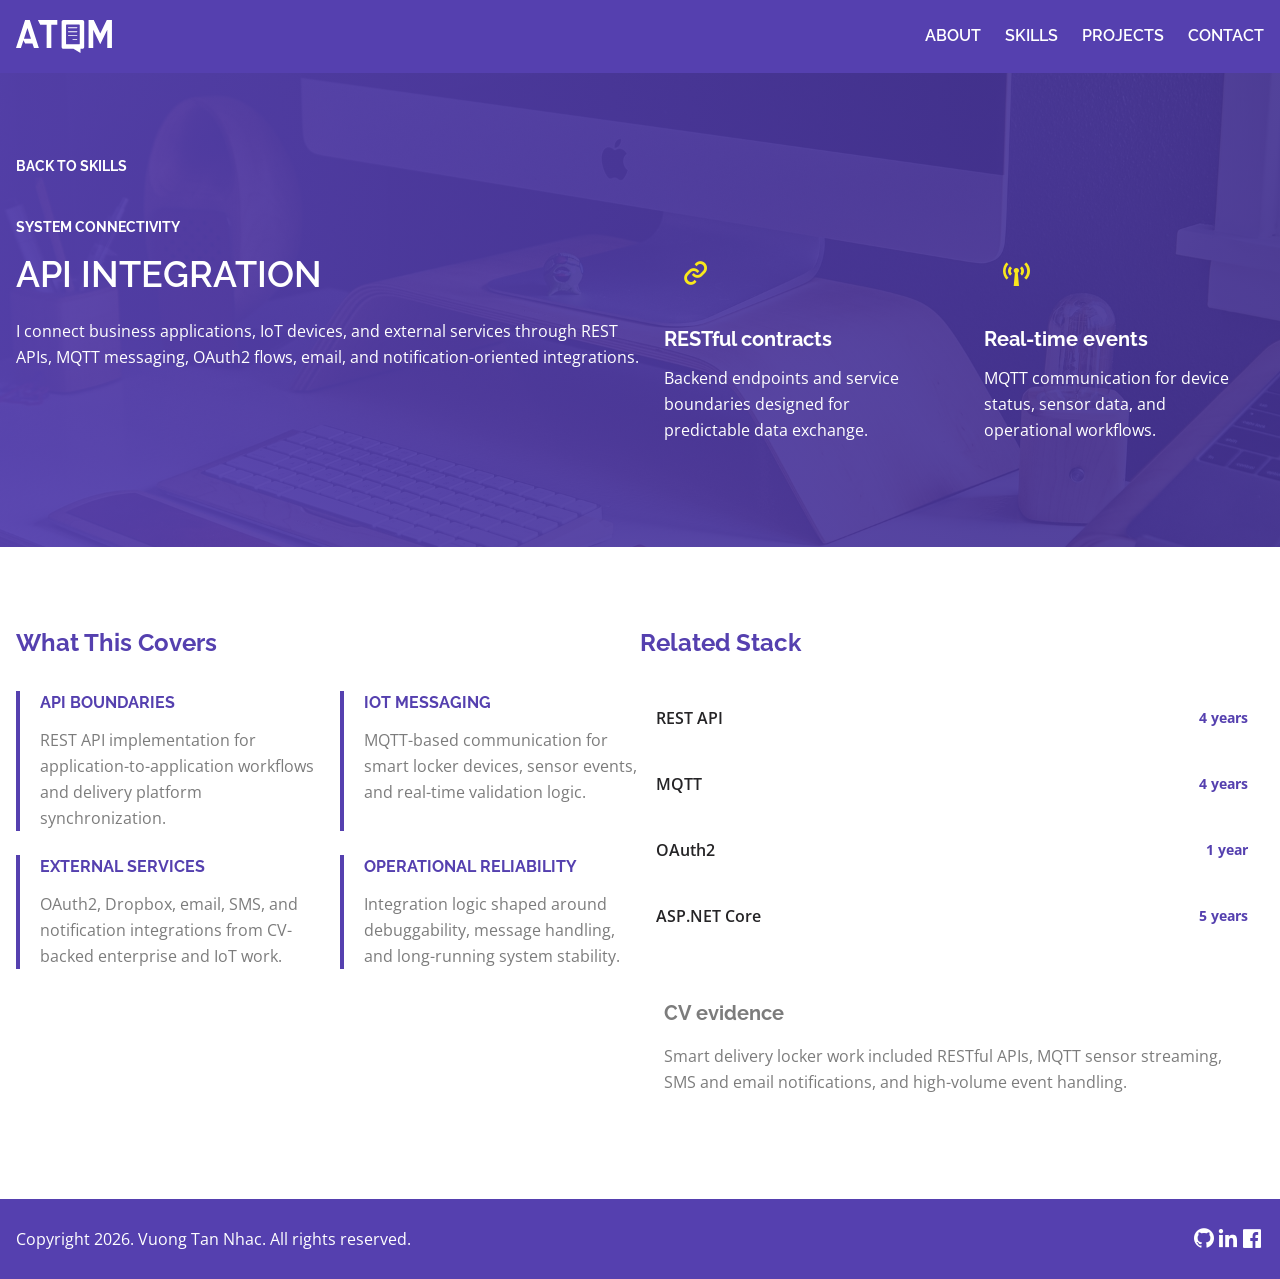
==== commit ebc2ff5e: "Enhance skill detail pages" ====
--- a/skills/api-integration.html
+++ b/skills/api-integration.html
@@ -10,49 +10,78 @@
     <link href="https://fonts.googleapis.com/css2?family=Open+Sans:wght@300;400;600;700&family=Raleway:wght@500;600;700&display=swap" rel="stylesheet" />
     <link href="https://unpkg.com/boxicons@2.0.7/css/boxicons.min.css" rel="stylesheet" />
     <link crossorigin="anonymous" href="/assets/styles/main.min.css" media="screen" rel="stylesheet" />
-    <style>
-      .skill-list {
-        display: grid;
-        gap: 1rem;
-      }
-    </style>
+    <link href="/assets/styles/skill-pages.css" media="screen" rel="stylesheet" />
   </head>
-  <body class="bg-white font-body text-black">
+  <body class="skill-page-shell bg-white font-body text-black">
+    <div data-site-header></div>
     <main>
-      <section class="bg-grey-50">
+      <section class="skill-hero">
         <div class="container py-16 md:py-20">
           <a class="font-header text-sm font-bold uppercase text-primary" href="/#skills">Back to skills</a>
-          <div class="pt-10">
-            <i class="bx bx-link text-4xl text-primary"></i>
-            <h1 class="pt-4 font-header text-3xl font-semibold uppercase text-primary sm:text-4xl">API Integration</h1>
-            <p class="max-w-4xl pt-6 leading-relaxed text-grey-20">
-              I connect application systems through backend APIs, third-party service integration, and real-time communication patterns used in operational and IoT workflows.
-            </p>
+          <div class="grid gap-10 pt-10 md:grid-cols-2">
+            <div>
+              <p class="skill-kicker">System connectivity</p>
+              <h1 class="pt-4 font-header text-3xl font-semibold uppercase text-primary sm:text-4xl">API Integration</h1>
+              <p class="pt-6 leading-relaxed text-grey-20">
+                I connect business applications, IoT devices, and external services through REST APIs, MQTT messaging, OAuth2 flows, email, and notification-oriented integrations.
+              </p>
+            </div>
+            <div class="skill-visual">
+              <div class="skill-visual-card">
+                <span class="skill-visual-icon"><i class="bx bx-link"></i></span>
+                <h2 class="pt-5 font-header text-xl font-bold text-primary">RESTful contracts</h2>
+                <p class="pt-3 leading-relaxed text-grey-20">Backend endpoints and service boundaries designed for predictable data exchange.</p>
+              </div>
+              <div class="skill-visual-card">
+                <span class="skill-visual-icon"><i class="bx bx-broadcast"></i></span>
+                <h2 class="pt-5 font-header text-xl font-bold text-primary">Real-time events</h2>
+                <p class="pt-3 leading-relaxed text-grey-20">MQTT communication for device status, sensor data, and operational workflows.</p>
+              </div>
+            </div>
           </div>
         </div>
       </section>
+
       <section class="container py-16 md:py-20">
         <div class="grid gap-10 md:grid-cols-2">
           <div>
             <h2 class="font-header text-2xl font-bold text-primary">What This Covers</h2>
-            <ul class="skill-list pt-6 leading-relaxed text-grey-20">
-              <li>REST API implementation and service-to-service data exchange.</li>
-              <li>MQTT communication for IoT device and event workflows.</li>
-              <li>OAuth2 and external service integration patterns.</li>
-              <li>Email, Dropbox, and notification-oriented integrations from CV-backed work.</li>
-            </ul>
+            <div class="flow-grid pt-8">
+              <article class="flow-card">
+                <h3>API boundaries</h3>
+                <p class="pt-3 leading-relaxed text-grey-20">REST API implementation for application-to-application workflows and delivery platform synchronization.</p>
+              </article>
+              <article class="flow-card">
+                <h3>IoT messaging</h3>
+                <p class="pt-3 leading-relaxed text-grey-20">MQTT-based communication for smart locker devices, sensor events, and real-time validation logic.</p>
+              </article>
+              <article class="flow-card">
+                <h3>External services</h3>
+                <p class="pt-3 leading-relaxed text-grey-20">OAuth2, Dropbox, email, SMS, and notification integrations from CV-backed enterprise and IoT work.</p>
+              </article>
+              <article class="flow-card">
+                <h3>Operational reliability</h3>
+                <p class="pt-3 leading-relaxed text-grey-20">Integration logic shaped around debuggability, message handling, and long-running system stability.</p>
+              </article>
+            </div>
           </div>
           <div>
             <h2 class="font-header text-2xl font-bold text-primary">Related Stack</h2>
-            <ul class="skill-list pt-6 leading-relaxed text-grey-20">
-              <li>REST API - 4 years</li>
-              <li>MQTT - 4 years</li>
-              <li>OAuth2 - 1 year</li>
-              <li>ASP.NET Core - 5 years</li>
+            <ul class="stack-detail-list pt-8 leading-relaxed text-grey-20">
+              <li class="stack-detail-item"><span class="stack-detail-name">REST API</span><span class="stack-detail-years">4 years</span></li>
+              <li class="stack-detail-item"><span class="stack-detail-name">MQTT</span><span class="stack-detail-years">4 years</span></li>
+              <li class="stack-detail-item"><span class="stack-detail-name">OAuth2</span><span class="stack-detail-years">1 year</span></li>
+              <li class="stack-detail-item"><span class="stack-detail-name">ASP.NET Core</span><span class="stack-detail-years">5 years</span></li>
             </ul>
+            <div class="repo-callout mt-8">
+              <p class="font-header text-xl font-bold">CV evidence</p>
+              <p class="pt-4 leading-relaxed">Smart delivery locker work included RESTful APIs, MQTT sensor streaming, SMS and email notifications, and high-volume event handling.</p>
+            </div>
           </div>
         </div>
       </section>
     </main>
+    <div data-site-footer></div>
+    <script src="/assets/js/site-shell.js"></script>
   </body>
 </html>
--- a/assets/styles/skill-pages.css
+++ b/assets/styles/skill-pages.css
@@ -0,0 +1,135 @@
+.skill-list {
+  display: grid;
+  gap: 1rem;
+}
+
+.skill-page-shell {
+  min-height: 100vh;
+}
+
+.skill-hero {
+  background-image: linear-gradient(90deg, rgba(85, 64, 174, 0.94), rgba(65, 47, 144, 0.9)), url("/assets/img/bg-hero.jpg");
+  background-position: center;
+  background-repeat: no-repeat;
+  background-size: cover;
+}
+
+.skill-hero .skill-kicker,
+.skill-hero .text-grey-20,
+.skill-hero .text-primary {
+  color: #ffffff;
+}
+
+.skill-hero a {
+  color: #f9e71c;
+}
+
+.skill-kicker {
+  color: #929293;
+  font-family: Raleway, sans-serif;
+  font-size: 0.875rem;
+  font-weight: 700;
+  text-transform: uppercase;
+}
+
+.skill-visual {
+  display: grid;
+  gap: 1rem;
+}
+
+.skill-visual-card {
+  background: transparent;
+  border-radius: 0.25rem;
+  padding: 1.5rem;
+}
+
+.skill-visual-icon {
+  align-items: center;
+  background: transparent;
+  border-radius: 9999px;
+  color: #f9e71c;
+  display: inline-flex;
+  font-size: 2rem;
+  height: 4rem;
+  justify-content: center;
+  width: 4rem;
+}
+
+.evidence-grid {
+  display: grid;
+  gap: 1.5rem;
+}
+
+.evidence-card {
+  background: transparent;
+  border-radius: 0.25rem;
+  padding: 1.5rem;
+}
+
+.evidence-card h3,
+.flow-card h3 {
+  color: #5540af;
+  font-family: Raleway, sans-serif;
+  font-size: 1rem;
+  font-weight: 700;
+  text-transform: uppercase;
+}
+
+.flow-grid {
+  display: grid;
+  gap: 1.5rem;
+}
+
+.flow-card {
+  border-left: 0.25rem solid #5540af;
+  padding-left: 1.25rem;
+}
+
+.repo-callout {
+  background: transparent;
+  border-radius: 0.25rem;
+  color: #7c7c7c;
+  padding: 1.5rem;
+}
+
+.repo-callout a {
+  color: #5540af;
+  font-family: Raleway, sans-serif;
+  font-weight: 700;
+  text-transform: uppercase;
+}
+
+.stack-detail-list {
+  display: grid;
+  gap: 0.75rem;
+}
+
+.stack-detail-item {
+  align-items: center;
+  background: transparent;
+  border-radius: 0.25rem;
+  display: flex;
+  gap: 1rem;
+  justify-content: space-between;
+  padding: 0.875rem 1rem;
+}
+
+.stack-detail-name {
+  color: #252426;
+  font-weight: 600;
+}
+
+.stack-detail-years {
+  color: #5540af;
+  flex-shrink: 0;
+  font-size: 0.875rem;
+  font-weight: 700;
+}
+
+@media (min-width: 768px) {
+  .evidence-grid,
+  .flow-grid,
+  .skill-visual {
+    grid-template-columns: repeat(2, minmax(0, 1fr));
+  }
+}
